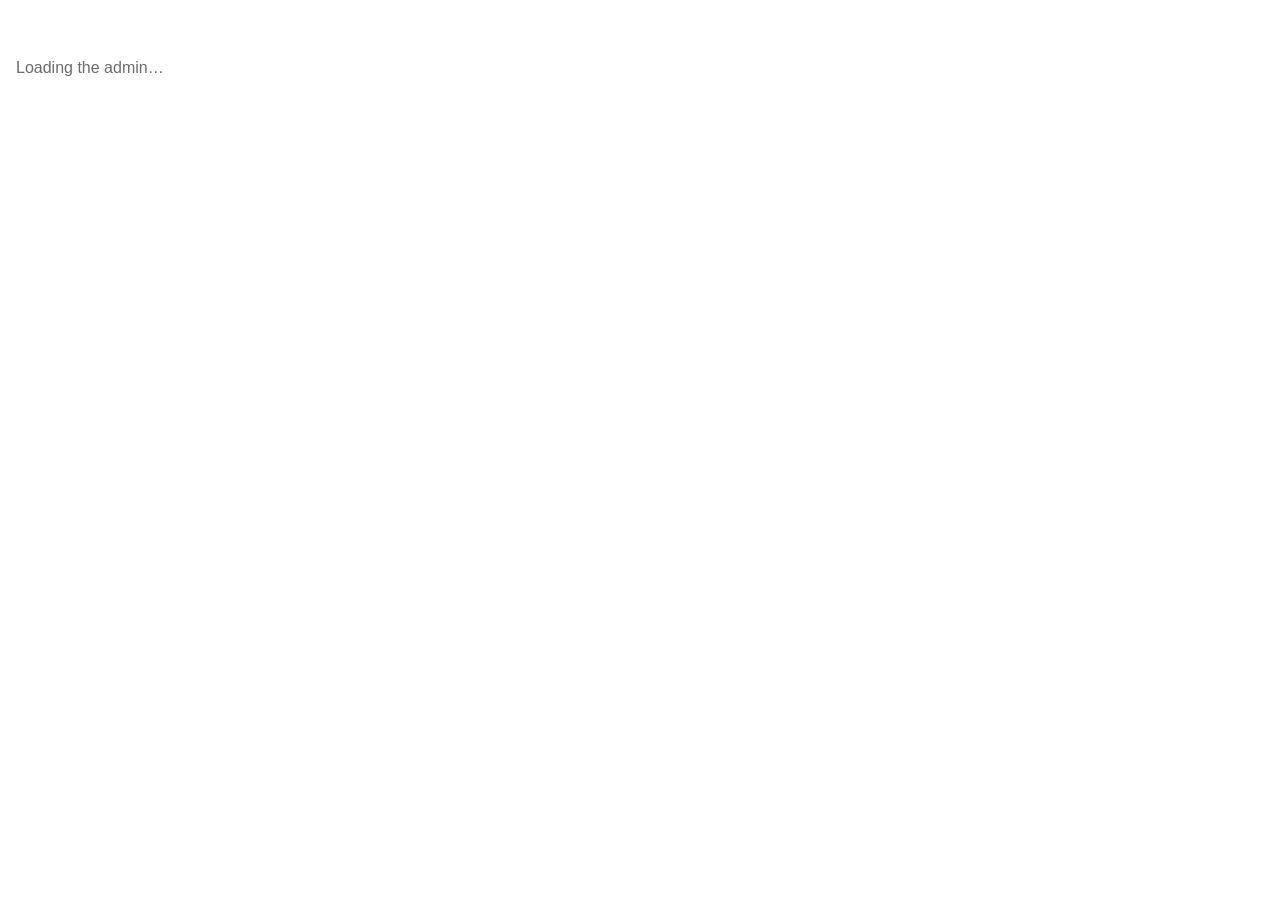
==== docs/admin/index.html @ d9339e6a "Admin page, with "Try the admin" for reviewers Seniors edit from a phone; edits save as they type an" ====
<!doctype html>
<html lang="en">
<head>
  <meta charset="utf-8">
  <meta name="viewport" content="width=device-width, initial-scale=1">
  <meta name="robots" content="noindex">
  <title>Campus Info · admin</title>
  <link rel="icon" href="../icons/icon.svg" type="image/svg+xml">
  <meta name="theme-color" content="#111111">
  <script>
    // Always load the newest admin code: GitHub Pages lets browsers keep files for 10 minutes.
    (function () {
      var v = Date.now();
      var css = document.createElement("link");
      css.rel = "stylesheet";
      css.href = "admin.css?v=" + v;
      document.head.appendChild(css);
      ["../markdown.js", "admin.js"].forEach(function (src) {
        var s = document.createElement("script");
        s.src = src + "?v=" + v;
        s.async = false;
        document.head.appendChild(s);
      });
    })();
  </script>
</head>
<body>
  <div id="root"><p class="boot">Loading the admin…</p></div>
  <noscript>The admin needs JavaScript.</noscript>
</body>
</html>
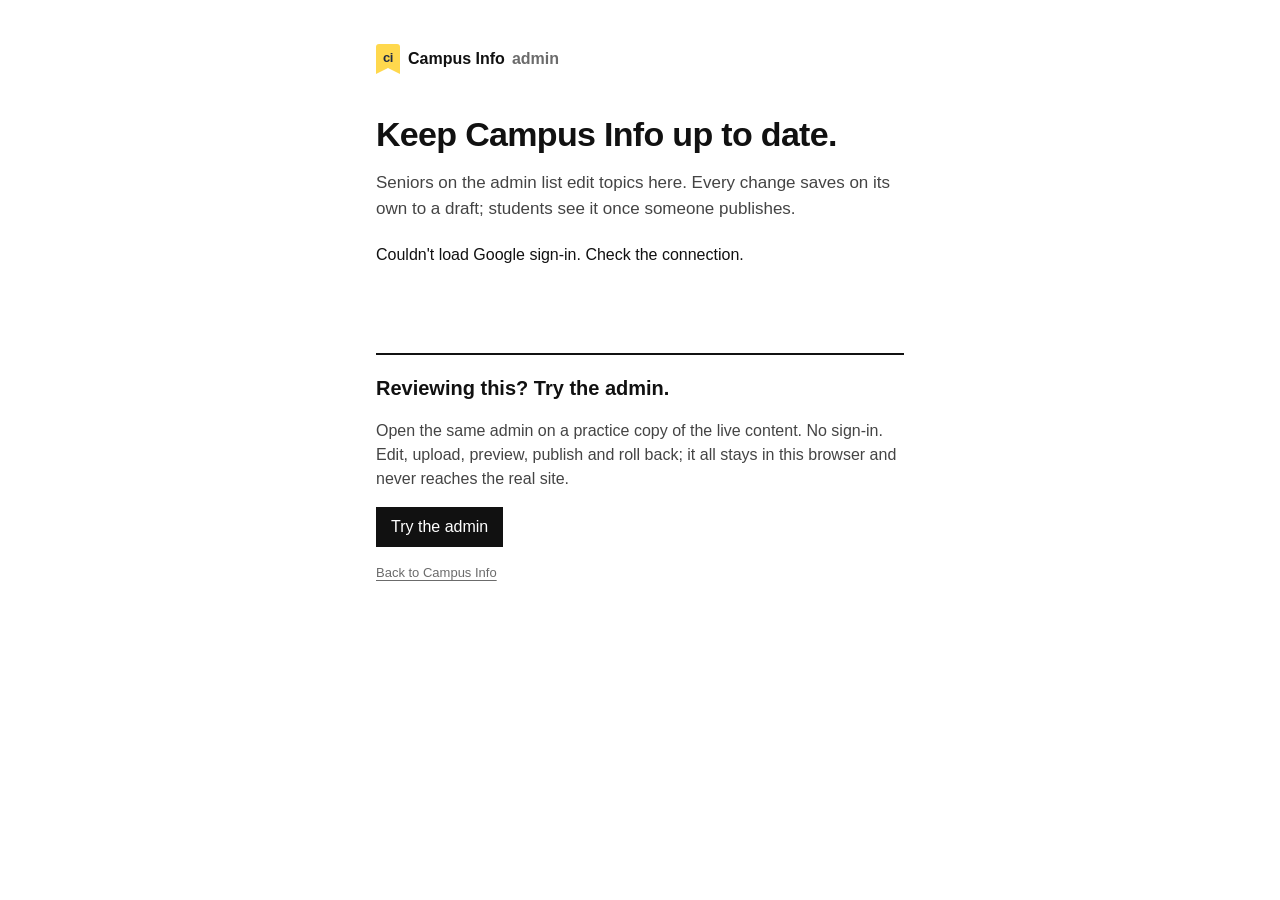
==== commit f209e081: "New look: logo, tagline, search box, group pills, call buttons, soft colour Cream paper with navy in" ====
--- a/docs/admin/index.html
+++ b/docs/admin/index.html
@@ -6,7 +6,7 @@
   <meta name="robots" content="noindex">
   <title>Campus Info · admin</title>
   <link rel="icon" href="../icons/icon.svg" type="image/svg+xml">
-  <meta name="theme-color" content="#111111">
+  <meta name="theme-color" content="#1f2a44">
   <script>
     // Always load the newest admin code: GitHub Pages lets browsers keep files for 10 minutes.
     (function () {
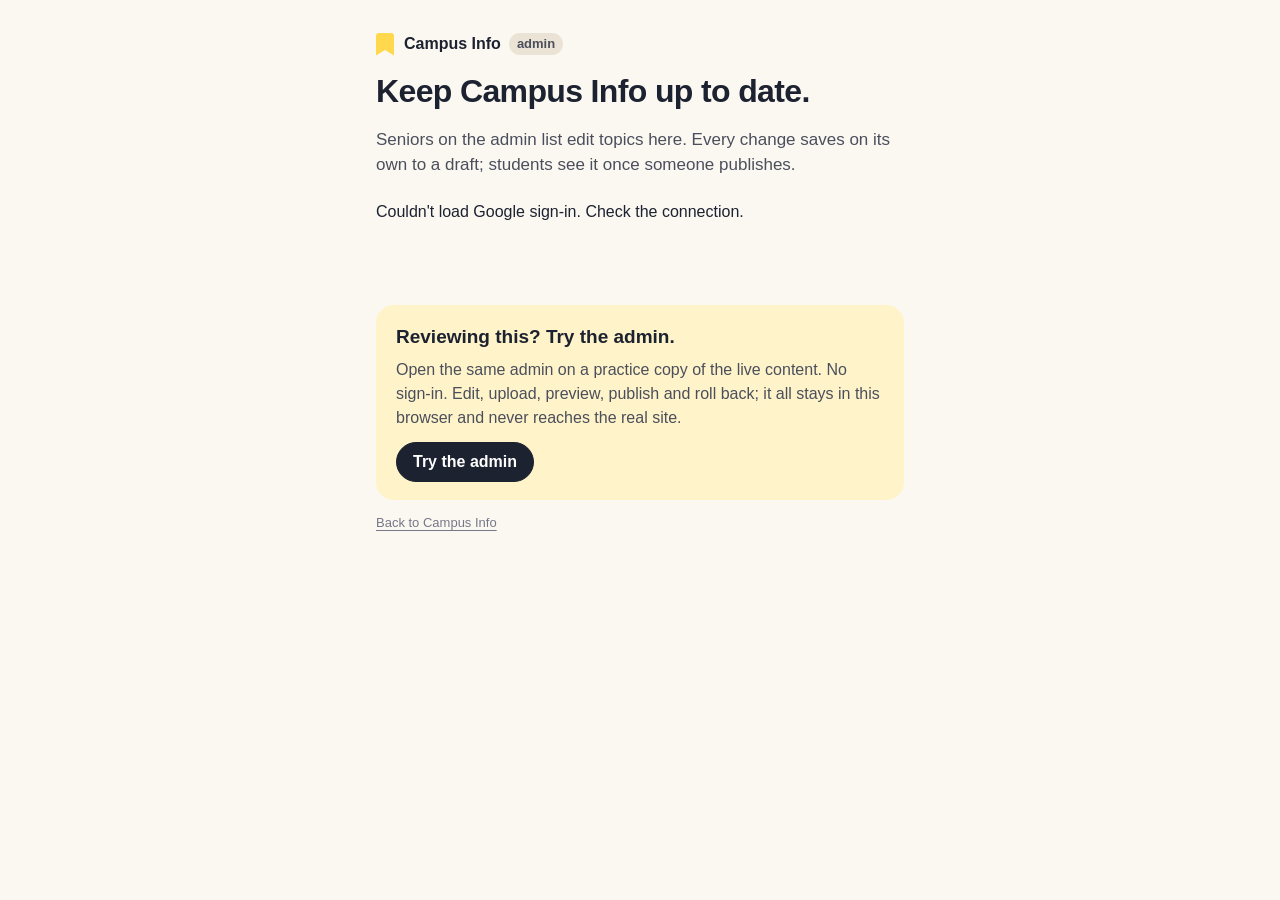
==== commit 8fcd2f3b: "Light and dark with a switch, unified; install card returns after a reload; one What is this?; new f" ====
--- a/docs/admin/index.html
+++ b/docs/admin/index.html
@@ -6,7 +6,17 @@
   <meta name="robots" content="noindex">
   <title>Campus Info · admin</title>
   <link rel="icon" href="../icons/icon.svg" type="image/svg+xml">
-  <meta name="theme-color" content="#1f2a44">
+  <meta name="theme-color" content="#fbf8f2" id="theme-color">
+  <script>
+    // The same light or dark as the site: the reader's choice, else the phone's setting.
+    (function () {
+      var t = null;
+      try { t = localStorage.getItem("ci.theme"); } catch (e) { /* private mode */ }
+      if (t !== "light" && t !== "dark") t = window.matchMedia("(prefers-color-scheme: dark)").matches ? "dark" : "light";
+      document.documentElement.setAttribute("data-theme", t);
+      if (t === "dark") document.getElementById("theme-color").setAttribute("content", "#15130f");
+    })();
+  </script>
   <script>
     // Always load the newest admin code: GitHub Pages lets browsers keep files for 10 minutes.
     (function () {
